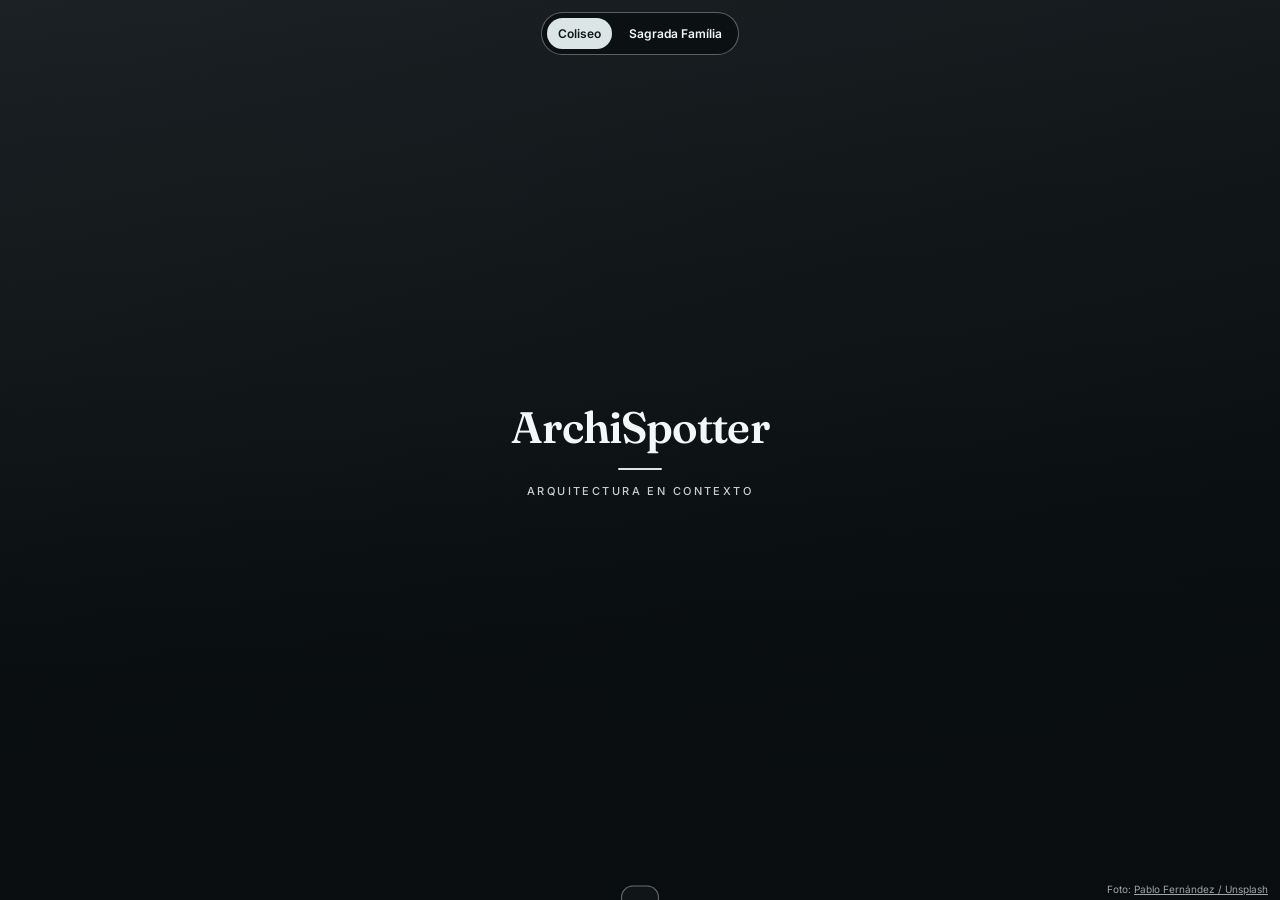
==== index.html @ 8e7589b3 "Build clean app shell with four working tabs, persistent ES/EN/IT preferences, and sign-out on new v" ====
<!DOCTYPE html>
<html lang="es">
<head>
  <meta charset="utf-8" />
  <meta name="viewport" content="width=device-width, initial-scale=1, maximum-scale=1, user-scalable=no, viewport-fit=cover" />
  <meta name="apple-mobile-web-app-capable" content="yes" />
  <meta name="apple-mobile-web-app-status-bar-style" content="black-translucent" />
  <meta name="mobile-web-app-capable" content="yes" />
  <meta name="theme-color" content="#101517" />
  <meta name="apple-mobile-web-app-title" content="ArchiSpotter" />
  <title>ArchiSpotter</title>
  <link rel="manifest" href="manifest.webmanifest" />
  <link rel="preconnect" href="https://fonts.googleapis.com" />
  <link rel="preconnect" href="https://fonts.gstatic.com" crossorigin />
  <link href="https://fonts.googleapis.com/css2?family=Fraunces:opsz,wght@9..144,500;9..144,600;9..144,700&family=Inter:wght@400;500;600&display=swap" rel="stylesheet" />
  <style>
    :root {
      --ink: #f3f7f7;
      --muted: #c4d0d0;
      --accent: #dce5e5;
      --accent-contrast: #101517;
      --field-bg: rgba(13,17,18,.78);
      --field-border: rgba(220,229,229,.62);
      --paper: #101517;
      --vvh: 100dvh;
    }

    * { box-sizing: border-box; -webkit-tap-highlight-color: transparent; }
    html {
      width: 100%;
      height: 100%;
      height: -webkit-fill-available;
      background: var(--paper);
    }
    body {
      margin: 0;
      padding: 0;
      width: 100%;
      min-height: 100%;
      min-height: 100dvh;
      min-height: -webkit-fill-available;
      min-height: var(--vvh);
      overflow: hidden;
      font-family: Inter, system-ui, -apple-system, sans-serif;
      color: var(--ink);
      background: var(--paper);
    }

    /* Fondo full-bleed: color + textura CSS (siempre visible) + foto opcional */
    #backdrop {
      position: fixed;
      top: 0;
      left: 0;
      width: 100%;
      width: 100vw;
      height: var(--vvh);
      min-height: 100%;
      min-height: -webkit-fill-available;
      z-index: 0;
      pointer-events: none;
      overflow: hidden;
      background:
        linear-gradient(165deg, #293034 0%, #101517 65%, #0b1012 100%);
    }
    /* Textura sutil tipo piedra/papel sin depender de red */
    #backdrop::before {
      content: "";
      position: absolute;
      inset: 0;
      opacity: 0.16;
      background-image:
        radial-gradient(ellipse at 20% 30%, rgba(120,135,140,.12) 0%, transparent 50%),
        radial-gradient(ellipse at 80% 70%, rgba(90,110,115,.10) 0%, transparent 45%),
        repeating-linear-gradient(
          0deg,
          transparent,
          transparent 3px,
          rgba(80,100,110,.03) 3px,
          rgba(80,100,110,.03) 4px
        );
    }
    #backdrop img {
      position: absolute;
      inset: 0;
      width: 100%;
      height: 100%;
      object-fit: cover;
      object-position: center center;
      display: block;
      opacity: 0;
      transition: opacity .6s ease;
    }
    #backdrop img.is-ready { opacity: 1; }
    #backdrop .veil {
      position: absolute;
      inset: 0;
      background: linear-gradient(to bottom, rgba(9,13,15,.43) 0%, rgba(9,13,15,.56) 42%, rgba(9,13,15,.88) 77%, rgba(9,13,15,.96) 100%);
    }
    #backdrop[data-scene="sagrada"] .veil {
      background: linear-gradient(to bottom, rgba(9,13,15,.56) 0%, rgba(9,13,15,.68) 42%, rgba(9,13,15,.91) 77%, rgba(9,13,15,.97) 100%);
    }
    .scene-picker { position:fixed;top:calc(env(safe-area-inset-top, 0px) + 12px);left:50%;transform:translateX(-50%);z-index:10;display:flex;gap:6px;padding:5px;border:1px solid rgba(220,229,229,.38);border-radius:999px;background:rgba(9,13,15,.75); }
    .scene-picker button { color:#f3f7f7;background:transparent;border:0;border-radius:999px;padding:8px 11px;font:600 12px Inter,system-ui,sans-serif;white-space:nowrap; }
    .scene-picker button[aria-pressed="true"] { color:#101517;background:#dce5e5; }
    .scene-credit { position:fixed;bottom:calc(env(safe-area-inset-bottom, 0px) + 5px);right:12px;z-index:9;font:400 10px Inter,system-ui,sans-serif;color:#c4d0d0;opacity:.8; }
    .scene-credit a { color:inherit; }
    @media (prefers-reduced-motion: reduce) { .screen,#backdrop img { transition:none; } }

    .screen {
      position: fixed;
      top: 0;
      left: 0;
      width: 100%;
      height: var(--vvh);
      z-index: 2;
      display: flex;
      flex-direction: column;
      padding:
        max(28px, calc(env(safe-area-inset-top, 0px) + 12px))
        24px
        max(28px, calc(env(safe-area-inset-bottom, 0px) + 12px))
        24px;
      opacity: 0;
      visibility: hidden;
      pointer-events: none;
      transition: opacity .5s ease, visibility .5s ease;
    }
    .screen.is-active {
      opacity: 1;
      visibility: visible;
      pointer-events: auto;
    }

    /* Splash */
    #splash {
      align-items: center;
      justify-content: center;
      text-align: center;
    }
    #splash .mark {
      font-family: Fraunces, Georgia, "Times New Roman", serif;
      font-size: clamp(2.1rem, 9vw, 2.75rem);
      font-weight: 600;
      letter-spacing: -0.02em;
      color: var(--ink);
      margin: 0;
      line-height: 1.15;
    }
    #splash .line {
      width: 44px;
      height: 2px;
      background: var(--accent);
      margin: 16px auto 14px;
      border-radius: 2px;
    }
    #splash .tag {
      font-family: Inter, sans-serif;
      font-size: 11px;
      font-weight: 500;
      letter-spacing: 0.22em;
      text-transform: uppercase;
      color: var(--muted);
      margin: 0;
    }

    /* Auth */
    #auth { justify-content: flex-end; }
    #auth .brand {
      text-align: center;
      margin-bottom: auto;
      padding-top: max(4vh, 8px);
    }
    #auth .brand h1 {
      font-family: Fraunces, Georgia, serif;
      font-size: clamp(2rem, 8vw, 2.5rem);
      font-weight: 600;
      letter-spacing: -0.02em;
      margin: 0;
      color: var(--ink);
      line-height: 1.15;
    }
    #auth .brand .line {
      width: 40px;
      height: 2px;
      background: var(--accent);
      margin: 14px auto 12px;
      border-radius: 2px;
    }
    #auth .brand .tag {
      font-size: 10px;
      font-weight: 500;
      letter-spacing: 0.22em;
      text-transform: uppercase;
      color: var(--muted);
      margin: 0;
    }

    .panel {
      width: 100%;
      max-width: 400px;
      margin: 0 auto;
      display: flex;
      flex-direction: column;
      gap: 12px;
    }
    .mode-title {
      font-size: 11px;
      font-weight: 600;
      letter-spacing: 0.16em;
      text-transform: uppercase;
      color: var(--muted);
      text-align: center;
      margin: 0 0 2px;
    }
    .field {
      display: flex;
      align-items: center;
      gap: 10px;
      min-height: 52px;
      padding: 0 14px;
      background: var(--field-bg);
      border: 1px solid var(--field-border);
      border-radius: 12px;
      box-shadow: 0 1px 2px rgba(26,26,26,.04);
    }
    .field:focus-within {
      border-color: var(--accent);
      box-shadow: 0 0 0 3px rgba(47,93,80,.18);
    }
    .field svg {
      flex: none;
      width: 20px;
      height: 20px;
      stroke: var(--muted);
      fill: none;
      stroke-width: 1.6;
    }
    .field input {
      flex: 1;
      border: 0;
      outline: 0;
      background: transparent;
      font-size: 16px;
      color: var(--ink);
      padding: 12px 0;
      font-family: Inter, sans-serif;
    }
    .field input::placeholder { color: #8a857c; }

    .btn {
      display: flex;
      align-items: center;
      justify-content: center;
      min-height: 52px;
      border-radius: 12px;
      font-size: 16px;
      font-weight: 600;
      font-family: Inter, sans-serif;
      border: 0;
      cursor: pointer;
    }
    .btn:active { opacity: 0.9; transform: scale(0.985); }
    .btn-primary {
      background: var(--accent);
      color: var(--accent-contrast);
      margin-top: 4px;
    }
    .btn-secondary {
      background: rgba(13,17,18,.65);
      color: var(--ink);
      border: 1.5px solid var(--field-border);
    }
    .link {
      background: none;
      border: 0;
      color: var(--muted);
      font-size: 13px;
      font-family: Inter, sans-serif;
      text-decoration: underline;
      text-underline-offset: 3px;
      padding: 10px;
      align-self: center;
    }

    .auth-error { min-height: 1.2em; margin: 0; color: #ffb6b6; font: 500 12px Inter, sans-serif; text-align: center; }
    .auth-error:empty { display: none; }
    .session-actions { margin-top: auto; width: 100%; max-width: 400px; align-self: center; }
    #home { align-items: center; text-align: center; justify-content: center; }
    #home .mark { font: 600 clamp(2.1rem, 9vw, 2.75rem)/1.15 Fraunces, Georgia, serif; margin: 0 0 14px; }
    #home .tag { font: 500 12px Inter, sans-serif; letter-spacing: .12em; color: var(--muted); }
    .btn:disabled { opacity: .55; cursor: wait; }
    /* New app shell: independent from the archived interface. */
    #home { justify-content: flex-start; padding: max(32px, calc(env(safe-area-inset-top, 0px) + 18px)) 20px max(86px, calc(env(safe-area-inset-bottom, 0px) + 72px)); background: #101517; text-align: left; overflow: hidden; }
    #home .app-heading { flex: none; width: 100%; display: flex; justify-content: space-between; align-items: baseline; padding: 4px 2px 20px; }
    #home .app-heading h1 { font: 600 28px/1.2 Fraunces, Georgia, serif; margin: 0; }
    #home .app-heading span { font: 500 10px Inter, sans-serif; letter-spacing: .13em; color: var(--muted); text-transform: uppercase; }
    #home .app-content { flex: 1; width: 100%; min-height: 0; overflow-y: auto; overscroll-behavior: contain; text-align: left; }
    .app-view[hidden] { display: none !important; }
    .app-view h2 { font: 600 29px/1.2 Fraunces, Georgia, serif; margin: 16px 0 14px; }
    .app-view p { font: 400 14px/1.65 Inter, sans-serif; color: var(--muted); margin: 0 0 20px; }
    .app-view .eyebrow { text-transform: uppercase; letter-spacing: .17em; font: 600 10px Inter, sans-serif; color: #b5c2c3; }
    .app-panel { border: 1px solid rgba(220,229,229,.19); border-radius: 16px; background: #1b2427; padding: 18px; margin-bottom: 12px; }
    .app-panel h3 { font: 600 20px Fraunces, Georgia, serif; margin: 0 0 8px; }
    .app-panel p { margin: 0; }
    .app-nav { position: absolute; bottom: 0; left: 0; right: 0; display: grid; grid-template-columns: repeat(4, 1fr); gap: 2px; padding: 10px 8px max(14px, calc(env(safe-area-inset-bottom, 0px) + 8px)); border-top: 1px solid rgba(220,229,229,.17); background: #101517; }
    .app-nav button { border: 0; background: none; color: #9faeb1; padding: 9px 2px; font: 500 11px Inter, sans-serif; border-radius: 10px; cursor: pointer; }
    .app-nav button[aria-selected="true"] { background: #dce5e5; color: #101517; }
    .lang-choices { display: flex; gap: 8px; margin: 12px 0 20px; }
    .lang-choices button { flex: 1; min-height: 42px; border: 1px solid rgba(220,229,229,.3); border-radius: 10px; background: transparent; color: var(--ink); font: 600 13px Inter, sans-serif; }
    .lang-choices button[aria-pressed="true"] { background: var(--accent); color: var(--accent-contrast); }
    .toast {
      position: fixed;
      left: 50%;
      bottom: max(24px, calc(env(safe-area-inset-bottom, 0px) + 16px));
      transform: translateX(-50%) translateY(140%);
      background: #101517;
      color: #f3f7f7;
      border: 1px solid rgba(220,229,229,.45);
      padding: 11px 18px;
      border-radius: 999px;
      font-size: 13px;
      font-weight: 500;
      z-index: 30;
      transition: transform .35s ease;
      pointer-events: none;
      max-width: 90vw;
    }
    .toast.show { transform: translateX(-50%) translateY(0); }
  </style>
</head>
<body>
  <div id="backdrop" aria-hidden="true">
    <!-- Fotografía real de Unsplash; una sola capa compartida entre splash y acceso. -->
    <img
      id="bg-img"
      src="https://images.unsplash.com/photo-1763374046991-632df3a66127?auto=format&amp;fit=crop&amp;w=1400&amp;q=82"
      alt=""
      decoding="async"
      fetchpriority="high"
    />
    <div class="veil"></div>
  </div>

  <nav class="scene-picker" aria-label="Elegir fotografía de prueba">
    <button type="button" data-scene-choice="coliseo" aria-pressed="true">Coliseo</button>
    <button type="button" data-scene-choice="sagrada" aria-pressed="false">Sagrada Família</button>
  </nav>
  <div class="scene-credit" id="scene-credit">Foto: <a href="https://unsplash.com/photos/close-up-of-the-ancient-roman-colosseum-arches-M32BbLBXGuc" target="_blank" rel="noopener noreferrer">Pablo Fernández / Unsplash</a></div>

  <section id="splash" class="screen is-active" aria-label="Splash">
    <h1 class="mark">ArchiSpotter</h1>
    <div class="line" aria-hidden="true"></div>
    <p class="tag">Arquitectura en contexto</p>
  </section>

  <section id="auth" class="screen" aria-label="Acceso">
    <div class="brand">
      <h1>ArchiSpotter</h1>
      <div class="line" aria-hidden="true"></div>
      <p class="tag">Arquitectura en contexto</p>
    </div>

    <form class="panel" id="auth-form" autocomplete="on">
      <p class="mode-title" id="mode-label">Iniciar sesión</p>

      <label class="field">
        <svg viewBox="0 0 24 24" aria-hidden="true"><circle cx="12" cy="8" r="3.5"/><path d="M5 19c1.5-3.2 4-5 7-5s5.5 1.8 7 5"/></svg>
        <input id="user" name="username" type="text" aria-label="Usuario" placeholder="Usuario" required minlength="3" autocomplete="username" />
      </label>

      <label class="field">
        <svg viewBox="0 0 24 24" aria-hidden="true"><rect x="5" y="11" width="14" height="10" rx="2"/><path d="M8 11V8a4 4 0 0 1 8 0v3"/></svg>
        <input id="pass" name="password" type="password" aria-label="Contraseña" placeholder="Contraseña" required minlength="6" autocomplete="current-password" />
      </label>

      <button type="submit" class="btn btn-primary" id="submit-btn">Iniciar sesión</button>
      <button type="button" class="btn btn-secondary" id="switch-btn">Crear usuario</button>
      <p id="auth-error" class="auth-error" role="alert" aria-live="polite"></p>
      <button type="button" class="link" id="forgot-btn">¿Olvidaste tu contraseña?</button>
    </form>
  </section>

  <section id="home" class="screen" aria-label="ArchiSpotter">
    <header class="app-heading"><h1>ArchiSpotter</h1><span data-i18n="tagline">Arquitectura en contexto</span></header>
    <main class="app-content">
      <div class="app-view" id="view-explore">
        <span class="eyebrow" data-i18n="explore">Explorar</span>
        <h2 data-i18n="discoverTitle">Descubre la arquitectura</h2>
        <p data-i18n="discoverText">Estamos reconstruyendo la exploración de monumentos sobre esta nueva base, sin reutilizar el diseño anterior.</p>
        <div class="app-panel"><h3 data-i18n="countriesTitle">Países y monumentos</h3><p data-i18n="countriesText">El catálogo se incorporará en la siguiente etapa.</p></div>
      </div>
      <div class="app-view" id="view-trip" hidden>
        <span class="eyebrow" data-i18n="trip">Mi viaje</span><h2 data-i18n="tripTitle">Mis rutas</h2>
        <div class="app-panel"><p data-i18n="tripText">Aquí podrás organizar tus monumentos y rutas cuando incorporemos el catálogo.</p></div>
      </div>
      <div class="app-view" id="view-favorites" hidden>
        <span class="eyebrow" data-i18n="favorites">Favoritos</span><h2 data-i18n="favoritesTitle">Mis favoritos</h2>
        <div class="app-panel"><p data-i18n="favoritesText">Todavía no hay monumentos disponibles para guardar.</p></div>
      </div>
      <div class="app-view" id="view-settings" hidden>
        <span class="eyebrow" data-i18n="settings">Configuración</span><h2 data-i18n="preferences">Preferencias</h2>
        <div class="app-panel"><h3 data-i18n="language">Idioma</h3><div class="lang-choices" role="group" aria-label="Idioma">
          <button type="button" data-lang="es">ES</button><button type="button" data-lang="en">EN</button><button type="button" data-lang="it">IT</button>
        </div><p id="welcome-user"></p></div>
        <button type="button" class="btn btn-secondary" id="logout-btn" data-i18n="logout" style="width:100%">Cerrar sesión</button>
      </div>
    </main>
    <nav class="app-nav" aria-label="Navegación principal">
      <button type="button" data-tab="explore" aria-selected="true" data-i18n="explore">Explorar</button>
      <button type="button" data-tab="trip" aria-selected="false" data-i18n="trip">Mi viaje</button>
      <button type="button" data-tab="favorites" aria-selected="false" data-i18n="favorites">Favoritos</button>
      <button type="button" data-tab="settings" aria-selected="false" data-i18n="settings">Ajustes</button>
    </nav>
  </section>

  <div class="toast" id="toast" role="status"></div>

  <script>
    (function () {
      function setVvh() {
        var h = Math.max(
          window.innerHeight || 0,
          (window.visualViewport && Math.round(window.visualViewport.height)) || 0,
          document.documentElement.clientHeight || 0
        );
        if (!h) return;
        document.documentElement.style.setProperty('--vvh', h + 'px');
        document.body.style.minHeight = h + 'px';
      }
      setVvh();
      window.addEventListener('resize', setVvh, { passive: true });
      window.addEventListener('orientationchange', function () { setTimeout(setVvh, 250); }, { passive: true });
      if (window.visualViewport) {
        window.visualViewport.addEventListener('resize', setVvh, { passive: true });
      }
      document.addEventListener('DOMContentLoaded', setVvh, { once: true });

      var img = document.getElementById('bg-img');
      var sceneUrls = {
        coliseo: 'https://images.unsplash.com/photo-1763374046991-632df3a66127?auto=format&fit=crop&w=1400&q=82',
        sagrada: 'https://images.unsplash.com/photo-1722545331003-bc5507a8bdf8?auto=format&fit=crop&w=1400&q=82'
      };
      var sceneCredits = {
        coliseo: { url:'https://unsplash.com/photos/close-up-of-the-ancient-roman-colosseum-arches-M32BbLBXGuc', label:'Pablo Fernández / Unsplash' },
        sagrada: { url:'https://unsplash.com/photos/the-interior-of-a-cathedral-with-stained-glass-windows-WuxbrjICVFQ', label:'Alex / Unsplash' }
      };
      function markReady() { img.classList.add('is-ready'); }
      if (img.complete && img.naturalWidth) markReady();

      document.querySelectorAll('[data-scene-choice]').forEach(function (button) {
        button.addEventListener('click', function () {
          var choice = button.getAttribute('data-scene-choice');
          if (!sceneUrls[choice]) return;
          document.querySelectorAll('[data-scene-choice]').forEach(function (b) {
            b.setAttribute('aria-pressed', String(b === button));
          });
          document.getElementById('backdrop').setAttribute('data-scene', choice);
          var credit = document.getElementById('scene-credit');
          credit.querySelector('a').href = sceneCredits[choice].url;
          credit.querySelector('a').textContent = sceneCredits[choice].label;
          img.classList.remove('is-ready');
          img.src = sceneUrls[choice];
          if (img.complete && img.naturalWidth) markReady();
        });
      });
      img.addEventListener('load', markReady);
      img.addEventListener('error', function () { img.classList.remove('is-ready'); });
            var splash = document.getElementById('splash');
      var auth = document.getElementById('auth');
      var home = document.getElementById('home');
      var mode = 'login';
      var modeLabel = document.getElementById('mode-label');
      var submitBtn = document.getElementById('submit-btn');
      var switchBtn = document.getElementById('switch-btn');
      var pass = document.getElementById('pass');
      var toast = document.getElementById('toast');
      var error = document.getElementById('auth-error');
      var ACCOUNTS = 'archispotter_local_accounts_v1';
      var SESSION = 'archispotter_local_session_v1';
      var DEFAULT_USER = 'user';
      var DEFAULT_PASSWORD = 'user123';

      function accounts() {
        try {
          var value = JSON.parse(localStorage.getItem(ACCOUNTS) || '{}');
          return value && typeof value === 'object' && !Array.isArray(value) ? value : {};
        } catch (_) { return {}; }
      }
      function showToast(msg) {
        toast.textContent = msg;
        toast.classList.add('show');
        clearTimeout(showToast._t);
        showToast._t = setTimeout(function () { toast.classList.remove('show'); }, 2600);
      }
      function setMode(next) {
        mode = next;
        error.textContent = '';
        document.getElementById('auth-form').reset();
        modeLabel.textContent = next === 'login' ? 'Iniciar sesión' : 'Crear usuario';
        submitBtn.textContent = modeLabel.textContent;
        switchBtn.textContent = next === 'login' ? 'Crear usuario' : 'Ya tengo cuenta';
        pass.setAttribute('autocomplete', next === 'login' ? 'current-password' : 'new-password');
        document.getElementById('forgot-btn').hidden = next !== 'login';
      }
      function showScreen(screen) {
        [splash, auth, home].forEach(function (el) { el.classList.toggle('is-active', el === screen); });
        setVvh();
      }
      var strings = {
        es: {tagline:'Arquitectura en contexto',explore:'Explorar',discoverTitle:'Descubre la arquitectura',discoverText:'Estamos reconstruyendo la exploración de monumentos sobre esta nueva base, sin reutilizar el diseño anterior.',countriesTitle:'Países y monumentos',countriesText:'El catálogo se incorporará en la siguiente etapa.',trip:'Mi viaje',tripTitle:'Mis rutas',tripText:'Aquí podrás organizar tus monumentos y rutas cuando incorporemos el catálogo.',favorites:'Favoritos',favoritesTitle:'Mis favoritos',favoritesText:'Todavía no hay monumentos disponibles para guardar.',settings:'Ajustes',preferences:'Preferencias',language:'Idioma',logout:'Cerrar sesión',welcome:'Sesión iniciada: '},
        en: {tagline:'Architecture in context',explore:'Explore',discoverTitle:'Discover architecture',discoverText:'We are rebuilding monument exploration on this new foundation, without reusing the previous design.',countriesTitle:'Countries and monuments',countriesText:'The catalogue will be added in the next stage.',trip:'My trip',tripTitle:'My routes',tripText:'You will be able to organize monuments and routes when the catalogue is added.',favorites:'Favorites',favoritesTitle:'My favorites',favoritesText:'There are no monuments to save yet.',settings:'Settings',preferences:'Preferences',language:'Language',logout:'Sign out',welcome:'Signed in as: '},
        it: {tagline:'Architettura nel contesto',explore:'Esplora',discoverTitle:'Scopri l’architettura',discoverText:'Stiamo ricostruendo l’esplorazione dei monumenti su questa nuova base, senza riutilizzare il vecchio design.',countriesTitle:'Paesi e monumenti',countriesText:'Il catalogo sarà aggiunto nella prossima fase.',trip:'Il mio viaggio',tripTitle:'I miei itinerari',tripText:'Potrai organizzare monumenti e itinerari quando aggiungeremo il catalogo.',favorites:'Preferiti',favoritesTitle:'I miei preferiti',favoritesText:'Non ci sono ancora monumenti da salvare.',settings:'Impostazioni',preferences:'Preferenze',language:'Lingua',logout:'Esci',welcome:'Accesso effettuato: '}
      };
      function currentLang() {
        try { var l = localStorage.getItem('archispotter_language'); return strings[l] ? l : 'es'; } catch (_) { return 'es'; }
      }
      function applyLanguage() {
        var lang = currentLang(), words = strings[lang];
        document.documentElement.lang = lang;
        document.querySelectorAll('#home [data-i18n]').forEach(function (el) {
          el.textContent = words[el.getAttribute('data-i18n')] || '';
        });
        document.querySelectorAll('[data-lang]').forEach(function (el) { el.setAttribute('aria-pressed', String(el.getAttribute('data-lang') === lang)); });
        var user = sessionUser();
        if (user) document.getElementById('welcome-user').textContent = words.welcome + user;
      }
      function showTab(tab) {
        document.querySelectorAll('[data-tab]').forEach(function (button) { button.setAttribute('aria-selected', String(button.getAttribute('data-tab') === tab)); });
        document.querySelectorAll('.app-view').forEach(function (view) { view.hidden = view.id !== 'view-' + tab; });
        document.querySelector('.app-content').scrollTop = 0;
      }
      document.querySelectorAll('[data-tab]').forEach(function (button) { button.addEventListener('click', function () { showTab(button.getAttribute('data-tab')); }); });
      document.querySelectorAll('[data-lang]').forEach(function (button) { button.addEventListener('click', function () {
        try { localStorage.setItem('archispotter_language', button.getAttribute('data-lang')); } catch (_) {}
        applyLanguage();
      }); });
      function enter(user) {
        showTab('explore');
        applyLanguage();
        showScreen(home);
      }
      function sessionUser() {
        try {
          var user = localStorage.getItem(SESSION);
          return user && (user === DEFAULT_USER || Object.prototype.hasOwnProperty.call(accounts(), user)) ? user : null;
        } catch (_) { return null; }
      }
      async function digest(password, salt) {
        if (!crypto || !crypto.subtle) throw new Error('WebCrypto unavailable');
        var data = new TextEncoder().encode(salt + ':' + password);
        var bytes = await crypto.subtle.digest('SHA-256', data);
        return Array.from(new Uint8Array(bytes), function (n) { return n.toString(16).padStart(2, '0'); }).join('');
      }
      switchBtn.addEventListener('click', function () { setMode(mode === 'login' ? 'register' : 'login'); });
      document.getElementById('forgot-btn').addEventListener('click', function () {
        showToast('Las cuentas se guardan solo en este dispositivo. La recuperación aún no está disponible.');
      });
      document.getElementById('logout-btn').addEventListener('click', function () {
        try { localStorage.removeItem(SESSION); } catch (_) {}
        setMode('login');
        showScreen(auth);
      });
      document.getElementById('auth-form').addEventListener('submit', async function (event) {
        event.preventDefault();
        error.textContent = '';
        var username = document.getElementById('user').value.trim().toLowerCase();
        var password = pass.value;
        if (username.length < 3 || password.length < 6) {
          error.textContent = 'Usá al menos 3 caracteres para el usuario y 6 para la contraseña.';
          return;
        }
        submitBtn.disabled = true;
        try {
          var saved = accounts();
          if (mode === 'register') {
            if (username === DEFAULT_USER || Object.prototype.hasOwnProperty.call(saved, username)) {
              error.textContent = 'Ese usuario ya existe.';
              return;
            }
            if (!window.crypto || !crypto.getRandomValues) throw new Error('Crypto unavailable');
            var salt = Array.from(crypto.getRandomValues(new Uint8Array(16)), function (n) { return n.toString(16).padStart(2, '0'); }).join('');
            saved[username] = { salt: salt, hash: await digest(password, salt) };
            localStorage.setItem(ACCOUNTS, JSON.stringify(saved));
          } else if (username === DEFAULT_USER) {
            if (password !== DEFAULT_PASSWORD) { error.textContent = 'Usuario o contraseña incorrectos.'; return; }
          } else {
            var account = saved[username];
            if (!account || await digest(password, account.salt) !== account.hash) {
              error.textContent = 'Usuario o contraseña incorrectos.';
              return;
            }
          }
          localStorage.setItem(SESSION, username);
          enter(username);
        } catch (_) {
          error.textContent = 'No se pudo acceder a la cuenta en este navegador.';
        } finally { submitBtn.disabled = false; }
      });
      setTimeout(function () {
        var user = sessionUser();
        if (user) enter(user);
        else showScreen(auth);
      }, 2000);
    })();
  </script>
</body>
</html>
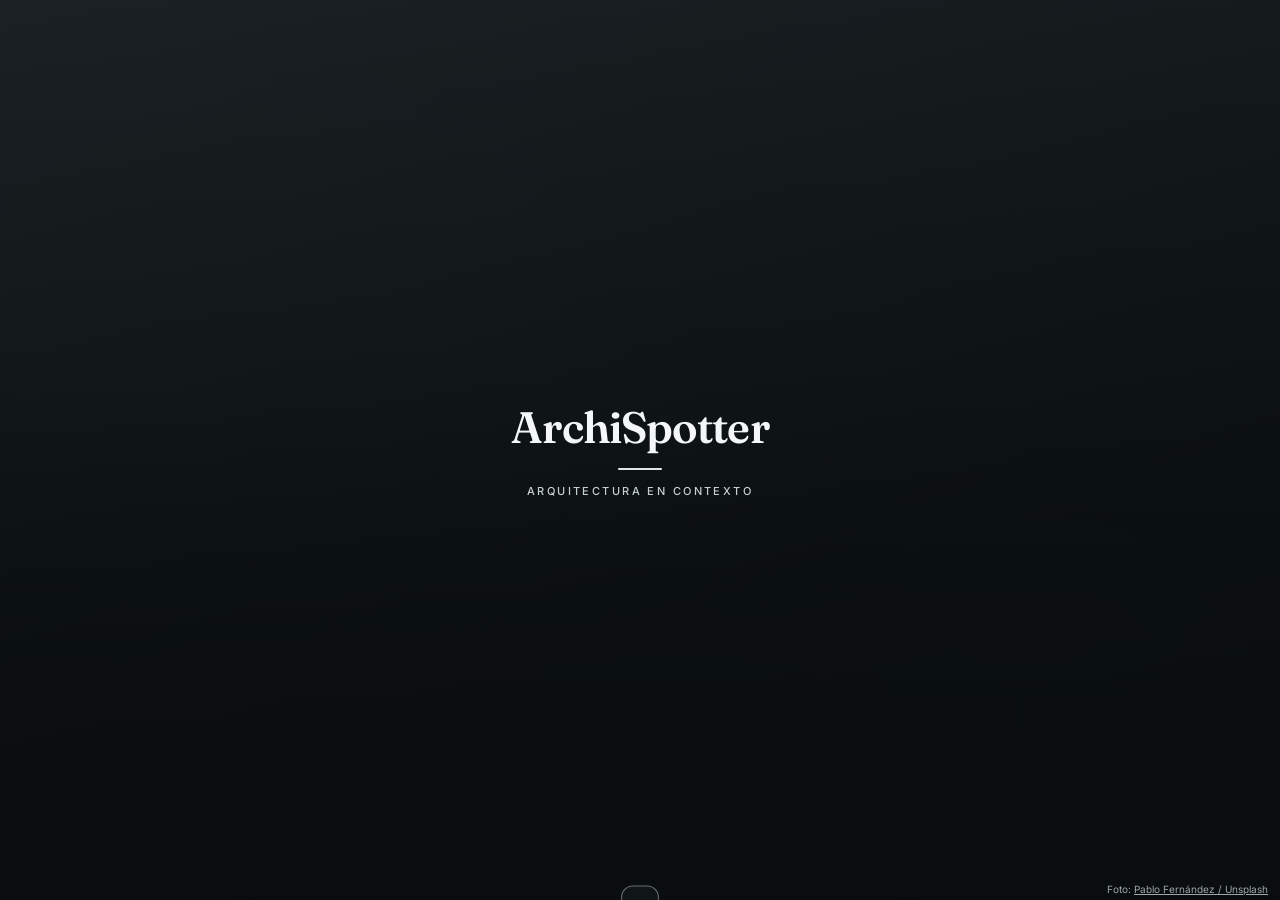
==== commit 52670c58: "Remove obsolete Coliseum/Sagrada photo selector, switching logic and CSS; retain single full-screen " ====
--- a/index.html
+++ b/index.html
@@ -96,12 +96,6 @@
       inset: 0;
       background: linear-gradient(to bottom, rgba(9,13,15,.43) 0%, rgba(9,13,15,.56) 42%, rgba(9,13,15,.88) 77%, rgba(9,13,15,.96) 100%);
     }
-    #backdrop[data-scene="sagrada"] .veil {
-      background: linear-gradient(to bottom, rgba(9,13,15,.56) 0%, rgba(9,13,15,.68) 42%, rgba(9,13,15,.91) 77%, rgba(9,13,15,.97) 100%);
-    }
-    .scene-picker { position:fixed;top:calc(env(safe-area-inset-top, 0px) + 12px);left:50%;transform:translateX(-50%);z-index:10;display:flex;gap:6px;padding:5px;border:1px solid rgba(220,229,229,.38);border-radius:999px;background:rgba(9,13,15,.75); }
-    .scene-picker button { color:#f3f7f7;background:transparent;border:0;border-radius:999px;padding:8px 11px;font:600 12px Inter,system-ui,sans-serif;white-space:nowrap; }
-    .scene-picker button[aria-pressed="true"] { color:#101517;background:#dce5e5; }
     .scene-credit { position:fixed;bottom:calc(env(safe-area-inset-bottom, 0px) + 5px);right:12px;z-index:9;font:400 10px Inter,system-ui,sans-serif;color:#c4d0d0;opacity:.8; }
     .scene-credit a { color:inherit; }
     @media (prefers-reduced-motion: reduce) { .screen,#backdrop img { transition:none; } }
@@ -341,10 +335,6 @@
     <div class="veil"></div>
   </div>
 
-  <nav class="scene-picker" aria-label="Elegir fotografía de prueba">
-    <button type="button" data-scene-choice="coliseo" aria-pressed="true">Coliseo</button>
-    <button type="button" data-scene-choice="sagrada" aria-pressed="false">Sagrada Família</button>
-  </nav>
   <div class="scene-credit" id="scene-credit">Foto: <a href="https://unsplash.com/photos/close-up-of-the-ancient-roman-colosseum-arches-M32BbLBXGuc" target="_blank" rel="noopener noreferrer">Pablo Fernández / Unsplash</a></div>
 
   <section id="splash" class="screen is-active" aria-label="Splash">
@@ -435,37 +425,13 @@
       }
       document.addEventListener('DOMContentLoaded', setVvh, { once: true });
 
+      // Una única fotografía fija para splash y acceso; sin selector ni cambios de escena.
       var img = document.getElementById('bg-img');
-      var sceneUrls = {
-        coliseo: 'https://images.unsplash.com/photo-1763374046991-632df3a66127?auto=format&fit=crop&w=1400&q=82',
-        sagrada: 'https://images.unsplash.com/photo-1722545331003-bc5507a8bdf8?auto=format&fit=crop&w=1400&q=82'
-      };
-      var sceneCredits = {
-        coliseo: { url:'https://unsplash.com/photos/close-up-of-the-ancient-roman-colosseum-arches-M32BbLBXGuc', label:'Pablo Fernández / Unsplash' },
-        sagrada: { url:'https://unsplash.com/photos/the-interior-of-a-cathedral-with-stained-glass-windows-WuxbrjICVFQ', label:'Alex / Unsplash' }
-      };
       function markReady() { img.classList.add('is-ready'); }
       if (img.complete && img.naturalWidth) markReady();
-
-      document.querySelectorAll('[data-scene-choice]').forEach(function (button) {
-        button.addEventListener('click', function () {
-          var choice = button.getAttribute('data-scene-choice');
-          if (!sceneUrls[choice]) return;
-          document.querySelectorAll('[data-scene-choice]').forEach(function (b) {
-            b.setAttribute('aria-pressed', String(b === button));
-          });
-          document.getElementById('backdrop').setAttribute('data-scene', choice);
-          var credit = document.getElementById('scene-credit');
-          credit.querySelector('a').href = sceneCredits[choice].url;
-          credit.querySelector('a').textContent = sceneCredits[choice].label;
-          img.classList.remove('is-ready');
-          img.src = sceneUrls[choice];
-          if (img.complete && img.naturalWidth) markReady();
-        });
-      });
       img.addEventListener('load', markReady);
       img.addEventListener('error', function () { img.classList.remove('is-ready'); });
-            var splash = document.getElementById('splash');
+      var splash = document.getElementById('splash');
       var auth = document.getElementById('auth');
       var home = document.getElementById('home');
       var mode = 'login';
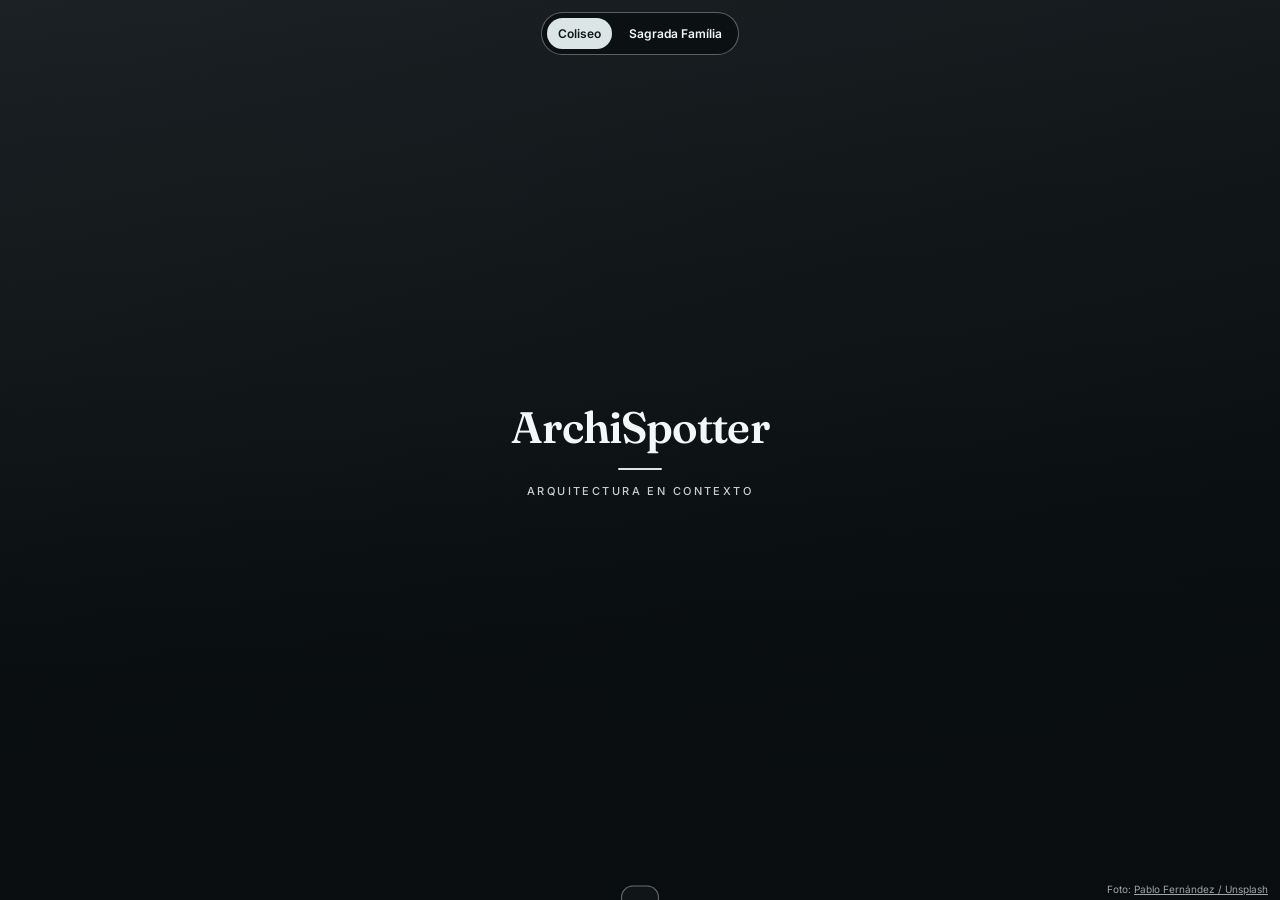
==== commit b389de6b: "Rollback photo selector removal to restore last working iPhone layout" ====
--- a/index.html
+++ b/index.html
@@ -96,6 +96,12 @@
       inset: 0;
       background: linear-gradient(to bottom, rgba(9,13,15,.43) 0%, rgba(9,13,15,.56) 42%, rgba(9,13,15,.88) 77%, rgba(9,13,15,.96) 100%);
     }
+    #backdrop[data-scene="sagrada"] .veil {
+      background: linear-gradient(to bottom, rgba(9,13,15,.56) 0%, rgba(9,13,15,.68) 42%, rgba(9,13,15,.91) 77%, rgba(9,13,15,.97) 100%);
+    }
+    .scene-picker { position:fixed;top:calc(env(safe-area-inset-top, 0px) + 12px);left:50%;transform:translateX(-50%);z-index:10;display:flex;gap:6px;padding:5px;border:1px solid rgba(220,229,229,.38);border-radius:999px;background:rgba(9,13,15,.75); }
+    .scene-picker button { color:#f3f7f7;background:transparent;border:0;border-radius:999px;padding:8px 11px;font:600 12px Inter,system-ui,sans-serif;white-space:nowrap; }
+    .scene-picker button[aria-pressed="true"] { color:#101517;background:#dce5e5; }
     .scene-credit { position:fixed;bottom:calc(env(safe-area-inset-bottom, 0px) + 5px);right:12px;z-index:9;font:400 10px Inter,system-ui,sans-serif;color:#c4d0d0;opacity:.8; }
     .scene-credit a { color:inherit; }
     @media (prefers-reduced-motion: reduce) { .screen,#backdrop img { transition:none; } }
@@ -335,6 +341,10 @@
     <div class="veil"></div>
   </div>
 
+  <nav class="scene-picker" aria-label="Elegir fotografía de prueba">
+    <button type="button" data-scene-choice="coliseo" aria-pressed="true">Coliseo</button>
+    <button type="button" data-scene-choice="sagrada" aria-pressed="false">Sagrada Família</button>
+  </nav>
   <div class="scene-credit" id="scene-credit">Foto: <a href="https://unsplash.com/photos/close-up-of-the-ancient-roman-colosseum-arches-M32BbLBXGuc" target="_blank" rel="noopener noreferrer">Pablo Fernández / Unsplash</a></div>
 
   <section id="splash" class="screen is-active" aria-label="Splash">
@@ -425,13 +435,37 @@
       }
       document.addEventListener('DOMContentLoaded', setVvh, { once: true });
 
-      // Una única fotografía fija para splash y acceso; sin selector ni cambios de escena.
       var img = document.getElementById('bg-img');
+      var sceneUrls = {
+        coliseo: 'https://images.unsplash.com/photo-1763374046991-632df3a66127?auto=format&fit=crop&w=1400&q=82',
+        sagrada: 'https://images.unsplash.com/photo-1722545331003-bc5507a8bdf8?auto=format&fit=crop&w=1400&q=82'
+      };
+      var sceneCredits = {
+        coliseo: { url:'https://unsplash.com/photos/close-up-of-the-ancient-roman-colosseum-arches-M32BbLBXGuc', label:'Pablo Fernández / Unsplash' },
+        sagrada: { url:'https://unsplash.com/photos/the-interior-of-a-cathedral-with-stained-glass-windows-WuxbrjICVFQ', label:'Alex / Unsplash' }
+      };
       function markReady() { img.classList.add('is-ready'); }
       if (img.complete && img.naturalWidth) markReady();
+
+      document.querySelectorAll('[data-scene-choice]').forEach(function (button) {
+        button.addEventListener('click', function () {
+          var choice = button.getAttribute('data-scene-choice');
+          if (!sceneUrls[choice]) return;
+          document.querySelectorAll('[data-scene-choice]').forEach(function (b) {
+            b.setAttribute('aria-pressed', String(b === button));
+          });
+          document.getElementById('backdrop').setAttribute('data-scene', choice);
+          var credit = document.getElementById('scene-credit');
+          credit.querySelector('a').href = sceneCredits[choice].url;
+          credit.querySelector('a').textContent = sceneCredits[choice].label;
+          img.classList.remove('is-ready');
+          img.src = sceneUrls[choice];
+          if (img.complete && img.naturalWidth) markReady();
+        });
+      });
       img.addEventListener('load', markReady);
       img.addEventListener('error', function () { img.classList.remove('is-ready'); });
-      var splash = document.getElementById('splash');
+            var splash = document.getElementById('splash');
       var auth = document.getElementById('auth');
       var home = document.getElementById('home');
       var mode = 'login';
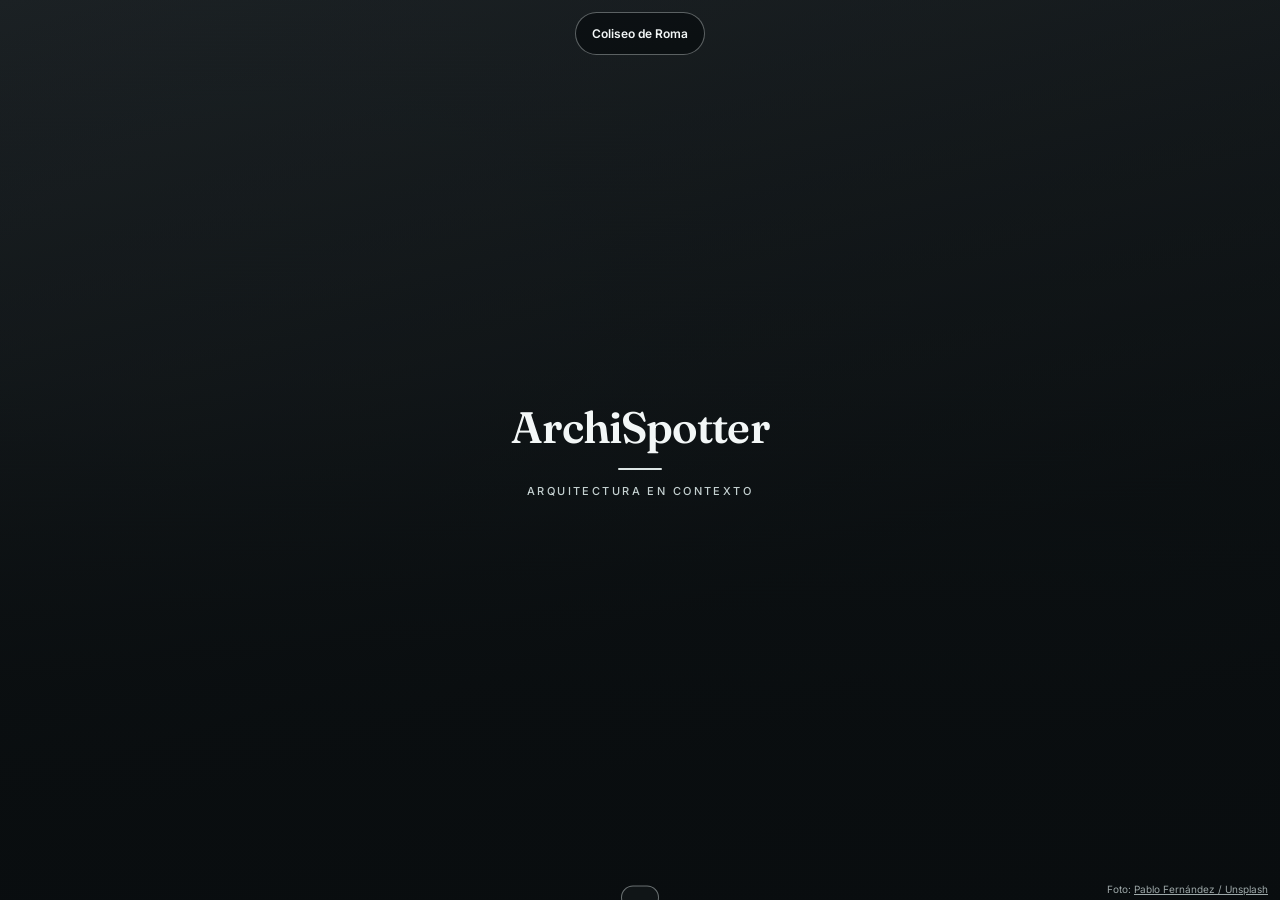
==== commit bf03afbb: "Turn photo selector into static Coliseum identification; hide photo label and credit inside app whil" ====
--- a/index.html
+++ b/index.html
@@ -100,8 +100,8 @@
       background: linear-gradient(to bottom, rgba(9,13,15,.56) 0%, rgba(9,13,15,.68) 42%, rgba(9,13,15,.91) 77%, rgba(9,13,15,.97) 100%);
     }
     .scene-picker { position:fixed;top:calc(env(safe-area-inset-top, 0px) + 12px);left:50%;transform:translateX(-50%);z-index:10;display:flex;gap:6px;padding:5px;border:1px solid rgba(220,229,229,.38);border-radius:999px;background:rgba(9,13,15,.75); }
-    .scene-picker button { color:#f3f7f7;background:transparent;border:0;border-radius:999px;padding:8px 11px;font:600 12px Inter,system-ui,sans-serif;white-space:nowrap; }
-    .scene-picker button[aria-pressed="true"] { color:#101517;background:#dce5e5; }
+    .scene-picker .scene-label { color:#f3f7f7; padding:8px 11px; font:600 12px Inter,system-ui,sans-serif; white-space:nowrap; }
+    body.app-entered .scene-picker, body.app-entered .scene-credit { display:none; }
     .scene-credit { position:fixed;bottom:calc(env(safe-area-inset-bottom, 0px) + 5px);right:12px;z-index:9;font:400 10px Inter,system-ui,sans-serif;color:#c4d0d0;opacity:.8; }
     .scene-credit a { color:inherit; }
     @media (prefers-reduced-motion: reduce) { .screen,#backdrop img { transition:none; } }
@@ -341,10 +341,9 @@
     <div class="veil"></div>
   </div>
 
-  <nav class="scene-picker" aria-label="Elegir fotografía de prueba">
-    <button type="button" data-scene-choice="coliseo" aria-pressed="true">Coliseo</button>
-    <button type="button" data-scene-choice="sagrada" aria-pressed="false">Sagrada Família</button>
-  </nav>
+  <div class="scene-picker" aria-label="Fotografía: Coliseo de Roma">
+    <span class="scene-label">Coliseo de Roma</span>
+  </div>
   <div class="scene-credit" id="scene-credit">Foto: <a href="https://unsplash.com/photos/close-up-of-the-ancient-roman-colosseum-arches-M32BbLBXGuc" target="_blank" rel="noopener noreferrer">Pablo Fernández / Unsplash</a></div>
 
   <section id="splash" class="screen is-active" aria-label="Splash">
@@ -436,36 +435,11 @@
       document.addEventListener('DOMContentLoaded', setVvh, { once: true });
 
       var img = document.getElementById('bg-img');
-      var sceneUrls = {
-        coliseo: 'https://images.unsplash.com/photo-1763374046991-632df3a66127?auto=format&fit=crop&w=1400&q=82',
-        sagrada: 'https://images.unsplash.com/photo-1722545331003-bc5507a8bdf8?auto=format&fit=crop&w=1400&q=82'
-      };
-      var sceneCredits = {
-        coliseo: { url:'https://unsplash.com/photos/close-up-of-the-ancient-roman-colosseum-arches-M32BbLBXGuc', label:'Pablo Fernández / Unsplash' },
-        sagrada: { url:'https://unsplash.com/photos/the-interior-of-a-cathedral-with-stained-glass-windows-WuxbrjICVFQ', label:'Alex / Unsplash' }
-      };
       function markReady() { img.classList.add('is-ready'); }
       if (img.complete && img.naturalWidth) markReady();
-
-      document.querySelectorAll('[data-scene-choice]').forEach(function (button) {
-        button.addEventListener('click', function () {
-          var choice = button.getAttribute('data-scene-choice');
-          if (!sceneUrls[choice]) return;
-          document.querySelectorAll('[data-scene-choice]').forEach(function (b) {
-            b.setAttribute('aria-pressed', String(b === button));
-          });
-          document.getElementById('backdrop').setAttribute('data-scene', choice);
-          var credit = document.getElementById('scene-credit');
-          credit.querySelector('a').href = sceneCredits[choice].url;
-          credit.querySelector('a').textContent = sceneCredits[choice].label;
-          img.classList.remove('is-ready');
-          img.src = sceneUrls[choice];
-          if (img.complete && img.naturalWidth) markReady();
-        });
-      });
       img.addEventListener('load', markReady);
       img.addEventListener('error', function () { img.classList.remove('is-ready'); });
-            var splash = document.getElementById('splash');
+      var splash = document.getElementById('splash');
       var auth = document.getElementById('auth');
       var home = document.getElementById('home');
       var mode = 'login';
@@ -504,6 +478,7 @@
       }
       function showScreen(screen) {
         [splash, auth, home].forEach(function (el) { el.classList.toggle('is-active', el === screen); });
+        document.body.classList.toggle('app-entered', screen === home);
         setVvh();
       }
       var strings = {
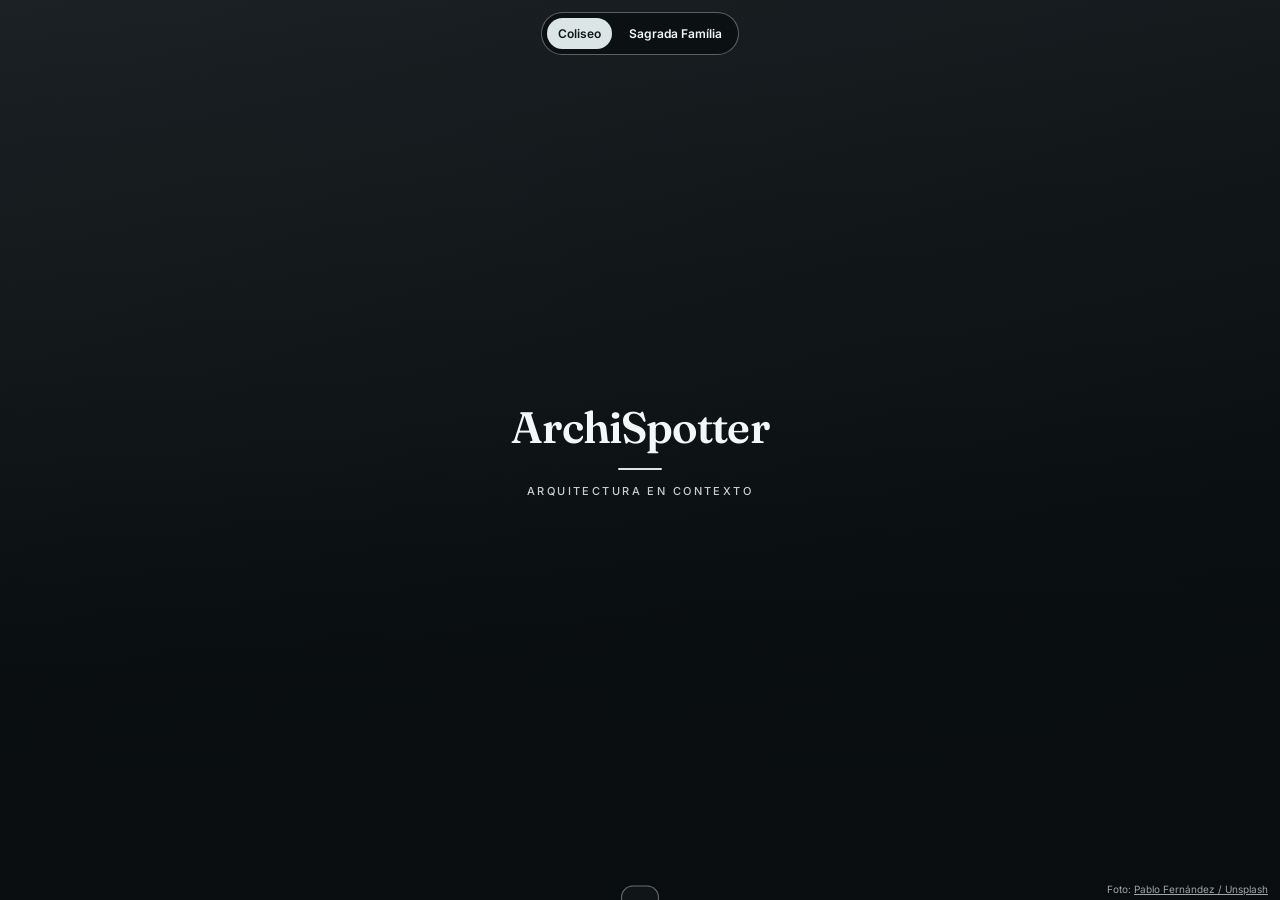
==== commit 1dd2dc40: "Restore confirmed working iPhone viewport after photo-label regression" ====
--- a/index.html
+++ b/index.html
@@ -100,8 +100,8 @@
       background: linear-gradient(to bottom, rgba(9,13,15,.56) 0%, rgba(9,13,15,.68) 42%, rgba(9,13,15,.91) 77%, rgba(9,13,15,.97) 100%);
     }
     .scene-picker { position:fixed;top:calc(env(safe-area-inset-top, 0px) + 12px);left:50%;transform:translateX(-50%);z-index:10;display:flex;gap:6px;padding:5px;border:1px solid rgba(220,229,229,.38);border-radius:999px;background:rgba(9,13,15,.75); }
-    .scene-picker .scene-label { color:#f3f7f7; padding:8px 11px; font:600 12px Inter,system-ui,sans-serif; white-space:nowrap; }
-    body.app-entered .scene-picker, body.app-entered .scene-credit { display:none; }
+    .scene-picker button { color:#f3f7f7;background:transparent;border:0;border-radius:999px;padding:8px 11px;font:600 12px Inter,system-ui,sans-serif;white-space:nowrap; }
+    .scene-picker button[aria-pressed="true"] { color:#101517;background:#dce5e5; }
     .scene-credit { position:fixed;bottom:calc(env(safe-area-inset-bottom, 0px) + 5px);right:12px;z-index:9;font:400 10px Inter,system-ui,sans-serif;color:#c4d0d0;opacity:.8; }
     .scene-credit a { color:inherit; }
     @media (prefers-reduced-motion: reduce) { .screen,#backdrop img { transition:none; } }
@@ -341,9 +341,10 @@
     <div class="veil"></div>
   </div>
 
-  <div class="scene-picker" aria-label="Fotografía: Coliseo de Roma">
-    <span class="scene-label">Coliseo de Roma</span>
-  </div>
+  <nav class="scene-picker" aria-label="Elegir fotografía de prueba">
+    <button type="button" data-scene-choice="coliseo" aria-pressed="true">Coliseo</button>
+    <button type="button" data-scene-choice="sagrada" aria-pressed="false">Sagrada Família</button>
+  </nav>
   <div class="scene-credit" id="scene-credit">Foto: <a href="https://unsplash.com/photos/close-up-of-the-ancient-roman-colosseum-arches-M32BbLBXGuc" target="_blank" rel="noopener noreferrer">Pablo Fernández / Unsplash</a></div>
 
   <section id="splash" class="screen is-active" aria-label="Splash">
@@ -435,11 +436,36 @@
       document.addEventListener('DOMContentLoaded', setVvh, { once: true });
 
       var img = document.getElementById('bg-img');
+      var sceneUrls = {
+        coliseo: 'https://images.unsplash.com/photo-1763374046991-632df3a66127?auto=format&fit=crop&w=1400&q=82',
+        sagrada: 'https://images.unsplash.com/photo-1722545331003-bc5507a8bdf8?auto=format&fit=crop&w=1400&q=82'
+      };
+      var sceneCredits = {
+        coliseo: { url:'https://unsplash.com/photos/close-up-of-the-ancient-roman-colosseum-arches-M32BbLBXGuc', label:'Pablo Fernández / Unsplash' },
+        sagrada: { url:'https://unsplash.com/photos/the-interior-of-a-cathedral-with-stained-glass-windows-WuxbrjICVFQ', label:'Alex / Unsplash' }
+      };
       function markReady() { img.classList.add('is-ready'); }
       if (img.complete && img.naturalWidth) markReady();
+
+      document.querySelectorAll('[data-scene-choice]').forEach(function (button) {
+        button.addEventListener('click', function () {
+          var choice = button.getAttribute('data-scene-choice');
+          if (!sceneUrls[choice]) return;
+          document.querySelectorAll('[data-scene-choice]').forEach(function (b) {
+            b.setAttribute('aria-pressed', String(b === button));
+          });
+          document.getElementById('backdrop').setAttribute('data-scene', choice);
+          var credit = document.getElementById('scene-credit');
+          credit.querySelector('a').href = sceneCredits[choice].url;
+          credit.querySelector('a').textContent = sceneCredits[choice].label;
+          img.classList.remove('is-ready');
+          img.src = sceneUrls[choice];
+          if (img.complete && img.naturalWidth) markReady();
+        });
+      });
       img.addEventListener('load', markReady);
       img.addEventListener('error', function () { img.classList.remove('is-ready'); });
-      var splash = document.getElementById('splash');
+            var splash = document.getElementById('splash');
       var auth = document.getElementById('auth');
       var home = document.getElementById('home');
       var mode = 'login';
@@ -478,7 +504,6 @@
       }
       function showScreen(screen) {
         [splash, auth, home].forEach(function (el) { el.classList.toggle('is-active', el === screen); });
-        document.body.classList.toggle('app-entered', screen === home);
         setVvh();
       }
       var strings = {
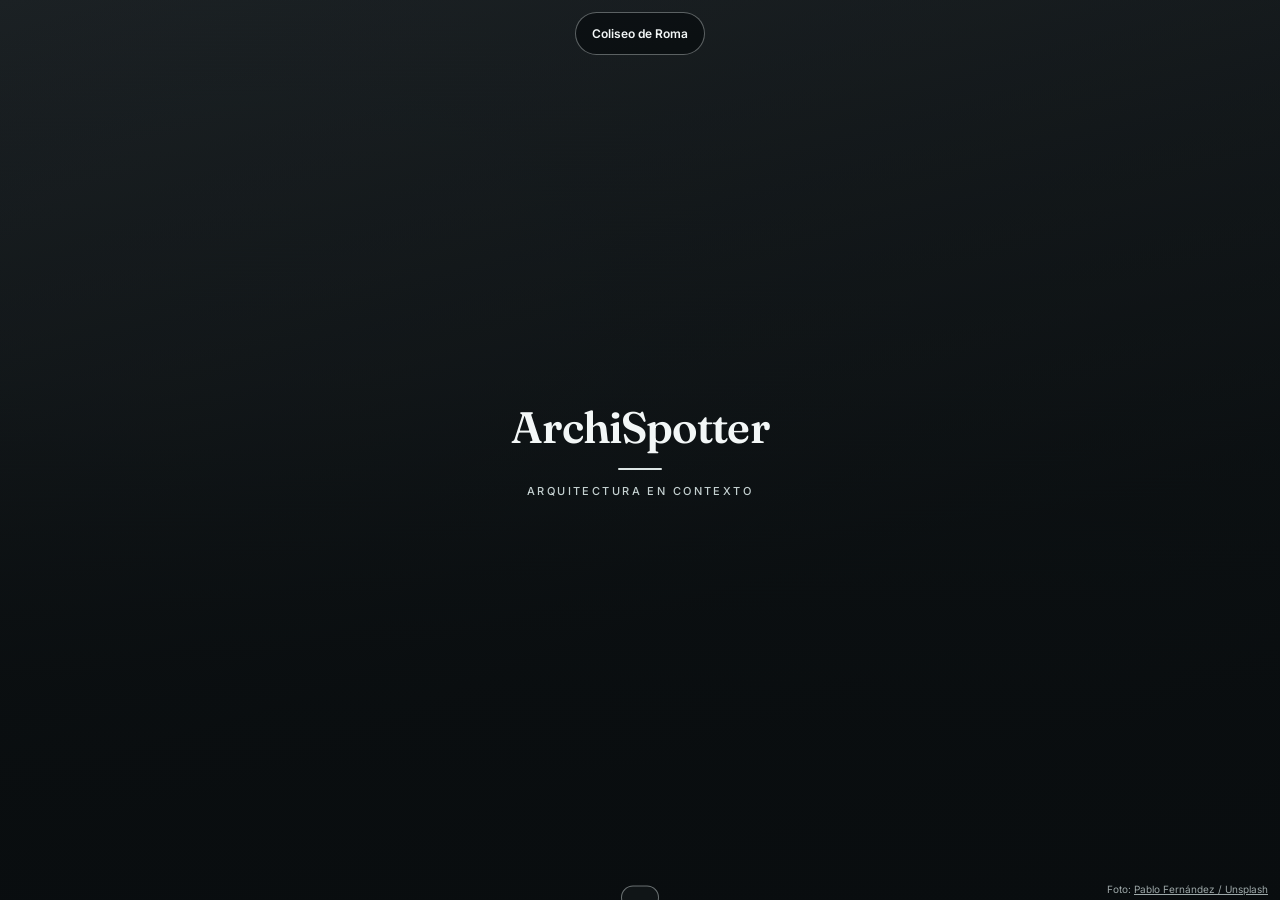
==== commit fb60651b: "Experiment: static Coliseum label only on splash and login; remove obsolete picker code" ====
--- a/index.html
+++ b/index.html
@@ -96,12 +96,9 @@
       inset: 0;
       background: linear-gradient(to bottom, rgba(9,13,15,.43) 0%, rgba(9,13,15,.56) 42%, rgba(9,13,15,.88) 77%, rgba(9,13,15,.96) 100%);
     }
-    #backdrop[data-scene="sagrada"] .veil {
-      background: linear-gradient(to bottom, rgba(9,13,15,.56) 0%, rgba(9,13,15,.68) 42%, rgba(9,13,15,.91) 77%, rgba(9,13,15,.97) 100%);
-    }
     .scene-picker { position:fixed;top:calc(env(safe-area-inset-top, 0px) + 12px);left:50%;transform:translateX(-50%);z-index:10;display:flex;gap:6px;padding:5px;border:1px solid rgba(220,229,229,.38);border-radius:999px;background:rgba(9,13,15,.75); }
-    .scene-picker button { color:#f3f7f7;background:transparent;border:0;border-radius:999px;padding:8px 11px;font:600 12px Inter,system-ui,sans-serif;white-space:nowrap; }
-    .scene-picker button[aria-pressed="true"] { color:#101517;background:#dce5e5; }
+    .scene-picker .scene-label { color:#f3f7f7;padding:8px 11px;font:600 12px Inter,system-ui,sans-serif;white-space:nowrap; }
+    body.is-in-app .scene-picker, body.is-in-app .scene-credit { display:none; }
     .scene-credit { position:fixed;bottom:calc(env(safe-area-inset-bottom, 0px) + 5px);right:12px;z-index:9;font:400 10px Inter,system-ui,sans-serif;color:#c4d0d0;opacity:.8; }
     .scene-credit a { color:inherit; }
     @media (prefers-reduced-motion: reduce) { .screen,#backdrop img { transition:none; } }
@@ -341,9 +338,8 @@
     <div class="veil"></div>
   </div>
 
-  <nav class="scene-picker" aria-label="Elegir fotografía de prueba">
-    <button type="button" data-scene-choice="coliseo" aria-pressed="true">Coliseo</button>
-    <button type="button" data-scene-choice="sagrada" aria-pressed="false">Sagrada Família</button>
+  <nav class="scene-picker" aria-label="Fotografía del Coliseo de Roma">
+    <span class="scene-label">Coliseo de Roma</span>
   </nav>
   <div class="scene-credit" id="scene-credit">Foto: <a href="https://unsplash.com/photos/close-up-of-the-ancient-roman-colosseum-arches-M32BbLBXGuc" target="_blank" rel="noopener noreferrer">Pablo Fernández / Unsplash</a></div>
 
@@ -436,36 +432,11 @@
       document.addEventListener('DOMContentLoaded', setVvh, { once: true });
 
       var img = document.getElementById('bg-img');
-      var sceneUrls = {
-        coliseo: 'https://images.unsplash.com/photo-1763374046991-632df3a66127?auto=format&fit=crop&w=1400&q=82',
-        sagrada: 'https://images.unsplash.com/photo-1722545331003-bc5507a8bdf8?auto=format&fit=crop&w=1400&q=82'
-      };
-      var sceneCredits = {
-        coliseo: { url:'https://unsplash.com/photos/close-up-of-the-ancient-roman-colosseum-arches-M32BbLBXGuc', label:'Pablo Fernández / Unsplash' },
-        sagrada: { url:'https://unsplash.com/photos/the-interior-of-a-cathedral-with-stained-glass-windows-WuxbrjICVFQ', label:'Alex / Unsplash' }
-      };
       function markReady() { img.classList.add('is-ready'); }
       if (img.complete && img.naturalWidth) markReady();
-
-      document.querySelectorAll('[data-scene-choice]').forEach(function (button) {
-        button.addEventListener('click', function () {
-          var choice = button.getAttribute('data-scene-choice');
-          if (!sceneUrls[choice]) return;
-          document.querySelectorAll('[data-scene-choice]').forEach(function (b) {
-            b.setAttribute('aria-pressed', String(b === button));
-          });
-          document.getElementById('backdrop').setAttribute('data-scene', choice);
-          var credit = document.getElementById('scene-credit');
-          credit.querySelector('a').href = sceneCredits[choice].url;
-          credit.querySelector('a').textContent = sceneCredits[choice].label;
-          img.classList.remove('is-ready');
-          img.src = sceneUrls[choice];
-          if (img.complete && img.naturalWidth) markReady();
-        });
-      });
       img.addEventListener('load', markReady);
       img.addEventListener('error', function () { img.classList.remove('is-ready'); });
-            var splash = document.getElementById('splash');
+      var splash = document.getElementById('splash');
       var auth = document.getElementById('auth');
       var home = document.getElementById('home');
       var mode = 'login';
@@ -504,6 +475,7 @@
       }
       function showScreen(screen) {
         [splash, auth, home].forEach(function (el) { el.classList.toggle('is-active', el === screen); });
+        document.body.classList.toggle('is-in-app', screen === home);
         setVvh();
       }
       var strings = {
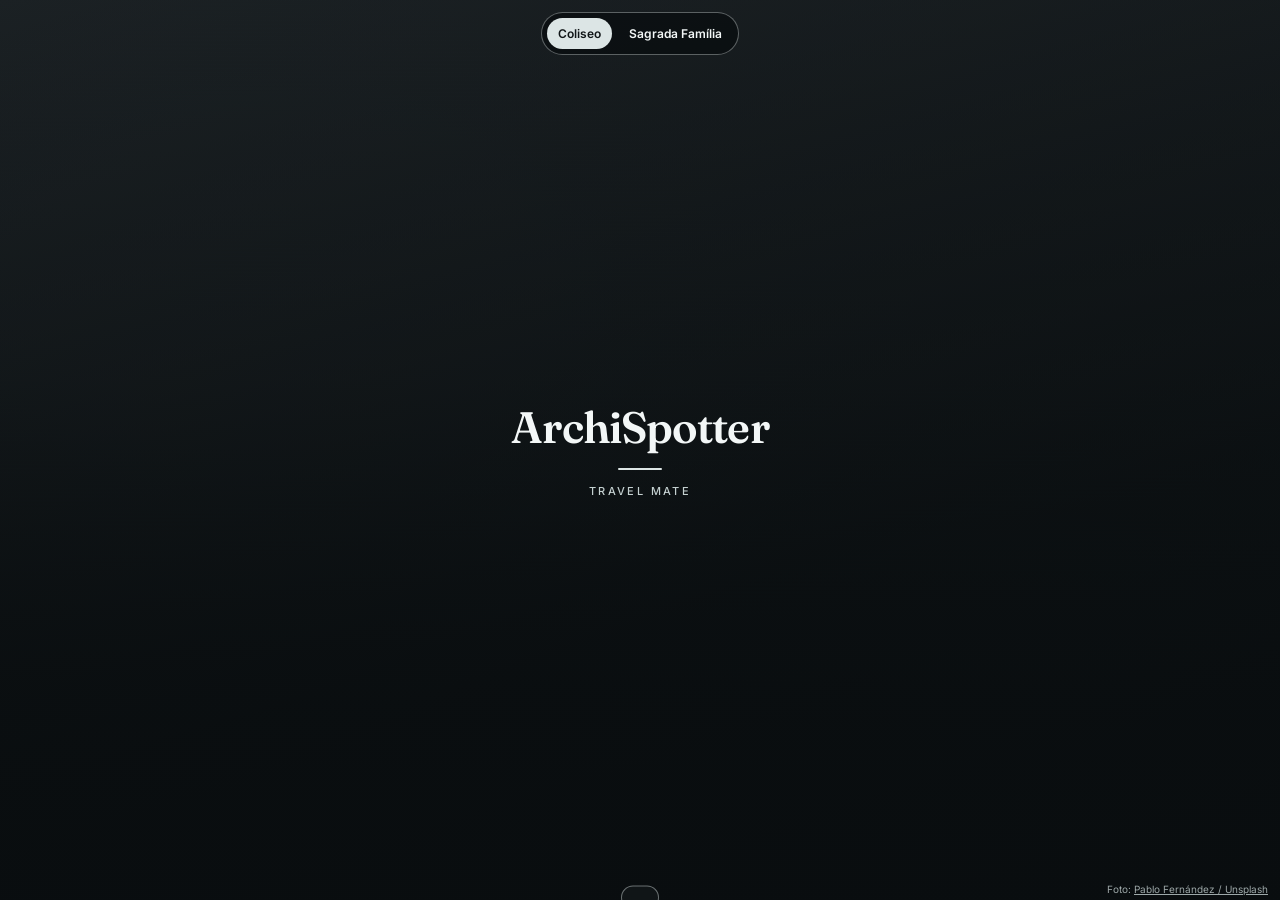
==== commit 4d28d836: "Remove legacy architecture-in-context tagline; use TRAVEL MATE consistently" ====
--- a/index.html
+++ b/index.html
@@ -96,9 +96,12 @@
       inset: 0;
       background: linear-gradient(to bottom, rgba(9,13,15,.43) 0%, rgba(9,13,15,.56) 42%, rgba(9,13,15,.88) 77%, rgba(9,13,15,.96) 100%);
     }
+    #backdrop[data-scene="sagrada"] .veil {
+      background: linear-gradient(to bottom, rgba(9,13,15,.56) 0%, rgba(9,13,15,.68) 42%, rgba(9,13,15,.91) 77%, rgba(9,13,15,.97) 100%);
+    }
     .scene-picker { position:fixed;top:calc(env(safe-area-inset-top, 0px) + 12px);left:50%;transform:translateX(-50%);z-index:10;display:flex;gap:6px;padding:5px;border:1px solid rgba(220,229,229,.38);border-radius:999px;background:rgba(9,13,15,.75); }
-    .scene-picker .scene-label { color:#f3f7f7;padding:8px 11px;font:600 12px Inter,system-ui,sans-serif;white-space:nowrap; }
-    body.is-in-app .scene-picker, body.is-in-app .scene-credit { display:none; }
+    .scene-picker button { color:#f3f7f7;background:transparent;border:0;border-radius:999px;padding:8px 11px;font:600 12px Inter,system-ui,sans-serif;white-space:nowrap; }
+    .scene-picker button[aria-pressed="true"] { color:#101517;background:#dce5e5; }
     .scene-credit { position:fixed;bottom:calc(env(safe-area-inset-bottom, 0px) + 5px);right:12px;z-index:9;font:400 10px Inter,system-ui,sans-serif;color:#c4d0d0;opacity:.8; }
     .scene-credit a { color:inherit; }
     @media (prefers-reduced-motion: reduce) { .screen,#backdrop img { transition:none; } }
@@ -338,22 +341,23 @@
     <div class="veil"></div>
   </div>
 
-  <nav class="scene-picker" aria-label="Fotografía del Coliseo de Roma">
-    <span class="scene-label">Coliseo de Roma</span>
+  <nav class="scene-picker" aria-label="Elegir fotografía de prueba">
+    <button type="button" data-scene-choice="coliseo" aria-pressed="true">Coliseo</button>
+    <button type="button" data-scene-choice="sagrada" aria-pressed="false">Sagrada Família</button>
   </nav>
   <div class="scene-credit" id="scene-credit">Foto: <a href="https://unsplash.com/photos/close-up-of-the-ancient-roman-colosseum-arches-M32BbLBXGuc" target="_blank" rel="noopener noreferrer">Pablo Fernández / Unsplash</a></div>
 
   <section id="splash" class="screen is-active" aria-label="Splash">
     <h1 class="mark">ArchiSpotter</h1>
     <div class="line" aria-hidden="true"></div>
-    <p class="tag">Arquitectura en contexto</p>
+    <p class="tag">TRAVEL MATE</p>
   </section>
 
   <section id="auth" class="screen" aria-label="Acceso">
     <div class="brand">
       <h1>ArchiSpotter</h1>
       <div class="line" aria-hidden="true"></div>
-      <p class="tag">Arquitectura en contexto</p>
+      <p class="tag">TRAVEL MATE</p>
     </div>
 
     <form class="panel" id="auth-form" autocomplete="on">
@@ -377,7 +381,7 @@
   </section>
 
   <section id="home" class="screen" aria-label="ArchiSpotter">
-    <header class="app-heading"><h1>ArchiSpotter</h1><span data-i18n="tagline">Arquitectura en contexto</span></header>
+    <header class="app-heading"><h1>ArchiSpotter</h1><span data-i18n="tagline">TRAVEL MATE</span></header>
     <main class="app-content">
       <div class="app-view" id="view-explore">
         <span class="eyebrow" data-i18n="explore">Explorar</span>
@@ -432,11 +436,36 @@
       document.addEventListener('DOMContentLoaded', setVvh, { once: true });
 
       var img = document.getElementById('bg-img');
+      var sceneUrls = {
+        coliseo: 'https://images.unsplash.com/photo-1763374046991-632df3a66127?auto=format&fit=crop&w=1400&q=82',
+        sagrada: 'https://images.unsplash.com/photo-1722545331003-bc5507a8bdf8?auto=format&fit=crop&w=1400&q=82'
+      };
+      var sceneCredits = {
+        coliseo: { url:'https://unsplash.com/photos/close-up-of-the-ancient-roman-colosseum-arches-M32BbLBXGuc', label:'Pablo Fernández / Unsplash' },
+        sagrada: { url:'https://unsplash.com/photos/the-interior-of-a-cathedral-with-stained-glass-windows-WuxbrjICVFQ', label:'Alex / Unsplash' }
+      };
       function markReady() { img.classList.add('is-ready'); }
       if (img.complete && img.naturalWidth) markReady();
+
+      document.querySelectorAll('[data-scene-choice]').forEach(function (button) {
+        button.addEventListener('click', function () {
+          var choice = button.getAttribute('data-scene-choice');
+          if (!sceneUrls[choice]) return;
+          document.querySelectorAll('[data-scene-choice]').forEach(function (b) {
+            b.setAttribute('aria-pressed', String(b === button));
+          });
+          document.getElementById('backdrop').setAttribute('data-scene', choice);
+          var credit = document.getElementById('scene-credit');
+          credit.querySelector('a').href = sceneCredits[choice].url;
+          credit.querySelector('a').textContent = sceneCredits[choice].label;
+          img.classList.remove('is-ready');
+          img.src = sceneUrls[choice];
+          if (img.complete && img.naturalWidth) markReady();
+        });
+      });
       img.addEventListener('load', markReady);
       img.addEventListener('error', function () { img.classList.remove('is-ready'); });
-      var splash = document.getElementById('splash');
+            var splash = document.getElementById('splash');
       var auth = document.getElementById('auth');
       var home = document.getElementById('home');
       var mode = 'login';
@@ -475,13 +504,12 @@
       }
       function showScreen(screen) {
         [splash, auth, home].forEach(function (el) { el.classList.toggle('is-active', el === screen); });
-        document.body.classList.toggle('is-in-app', screen === home);
         setVvh();
       }
       var strings = {
-        es: {tagline:'Arquitectura en contexto',explore:'Explorar',discoverTitle:'Descubre la arquitectura',discoverText:'Estamos reconstruyendo la exploración de monumentos sobre esta nueva base, sin reutilizar el diseño anterior.',countriesTitle:'Países y monumentos',countriesText:'El catálogo se incorporará en la siguiente etapa.',trip:'Mi viaje',tripTitle:'Mis rutas',tripText:'Aquí podrás organizar tus monumentos y rutas cuando incorporemos el catálogo.',favorites:'Favoritos',favoritesTitle:'Mis favoritos',favoritesText:'Todavía no hay monumentos disponibles para guardar.',settings:'Ajustes',preferences:'Preferencias',language:'Idioma',logout:'Cerrar sesión',welcome:'Sesión iniciada: '},
-        en: {tagline:'Architecture in context',explore:'Explore',discoverTitle:'Discover architecture',discoverText:'We are rebuilding monument exploration on this new foundation, without reusing the previous design.',countriesTitle:'Countries and monuments',countriesText:'The catalogue will be added in the next stage.',trip:'My trip',tripTitle:'My routes',tripText:'You will be able to organize monuments and routes when the catalogue is added.',favorites:'Favorites',favoritesTitle:'My favorites',favoritesText:'There are no monuments to save yet.',settings:'Settings',preferences:'Preferences',language:'Language',logout:'Sign out',welcome:'Signed in as: '},
-        it: {tagline:'Architettura nel contesto',explore:'Esplora',discoverTitle:'Scopri l’architettura',discoverText:'Stiamo ricostruendo l’esplorazione dei monumenti su questa nuova base, senza riutilizzare il vecchio design.',countriesTitle:'Paesi e monumenti',countriesText:'Il catalogo sarà aggiunto nella prossima fase.',trip:'Il mio viaggio',tripTitle:'I miei itinerari',tripText:'Potrai organizzare monumenti e itinerari quando aggiungeremo il catalogo.',favorites:'Preferiti',favoritesTitle:'I miei preferiti',favoritesText:'Non ci sono ancora monumenti da salvare.',settings:'Impostazioni',preferences:'Preferenze',language:'Lingua',logout:'Esci',welcome:'Accesso effettuato: '}
+        es: {tagline:'TRAVEL MATE',explore:'Explorar',discoverTitle:'Descubre la arquitectura',discoverText:'Estamos reconstruyendo la exploración de monumentos sobre esta nueva base, sin reutilizar el diseño anterior.',countriesTitle:'Países y monumentos',countriesText:'El catálogo se incorporará en la siguiente etapa.',trip:'Mi viaje',tripTitle:'Mis rutas',tripText:'Aquí podrás organizar tus monumentos y rutas cuando incorporemos el catálogo.',favorites:'Favoritos',favoritesTitle:'Mis favoritos',favoritesText:'Todavía no hay monumentos disponibles para guardar.',settings:'Ajustes',preferences:'Preferencias',language:'Idioma',logout:'Cerrar sesión',welcome:'Sesión iniciada: '},
+        en: {tagline:'TRAVEL MATE',explore:'Explore',discoverTitle:'Discover architecture',discoverText:'We are rebuilding monument exploration on this new foundation, without reusing the previous design.',countriesTitle:'Countries and monuments',countriesText:'The catalogue will be added in the next stage.',trip:'My trip',tripTitle:'My routes',tripText:'You will be able to organize monuments and routes when the catalogue is added.',favorites:'Favorites',favoritesTitle:'My favorites',favoritesText:'There are no monuments to save yet.',settings:'Settings',preferences:'Preferences',language:'Language',logout:'Sign out',welcome:'Signed in as: '},
+        it: {tagline:'TRAVEL MATE',explore:'Esplora',discoverTitle:'Scopri l’architettura',discoverText:'Stiamo ricostruendo l’esplorazione dei monumenti su questa nuova base, senza riutilizzare il vecchio design.',countriesTitle:'Paesi e monumenti',countriesText:'Il catalogo sarà aggiunto nella prossima fase.',trip:'Il mio viaggio',tripTitle:'I miei itinerari',tripText:'Potrai organizzare monumenti e itinerari quando aggiungeremo il catalogo.',favorites:'Preferiti',favoritesTitle:'I miei preferiti',favoritesText:'Non ci sono ancora monumenti da salvare.',settings:'Impostazioni',preferences:'Preferenze',language:'Lingua',logout:'Esci',welcome:'Accesso effettuato: '}
       };
       function currentLang() {
         try { var l = localStorage.getItem('archispotter_language'); return strings[l] ? l : 'es'; } catch (_) { return 'es'; }
